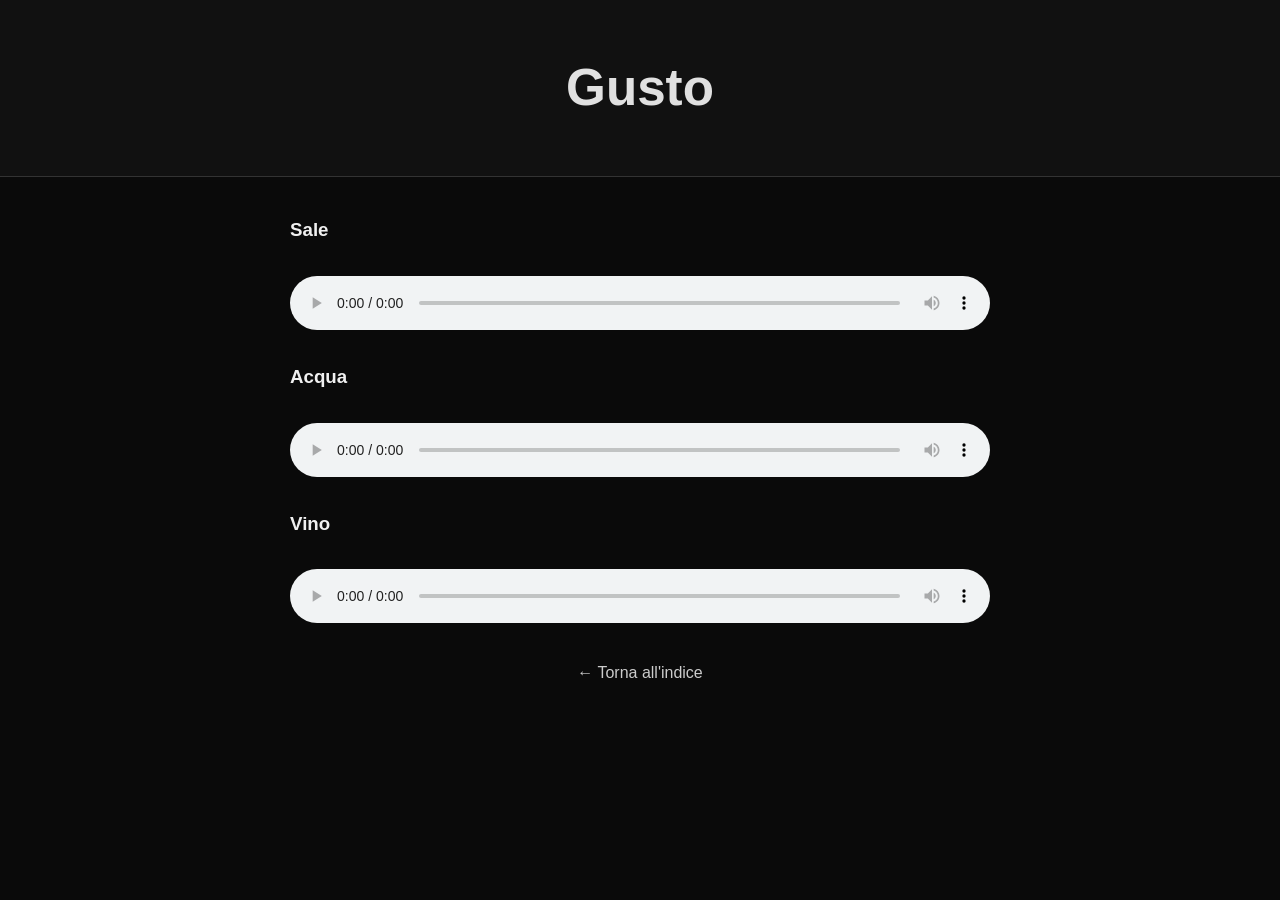
==== gusto.html @ 8b2a987e "Add files via upload" ====
<!DOCTYPE html><html><head><meta charset='utf-8'><title>Gusto - Terra</title><link rel='stylesheet' href='assets/style.css'></head><body><header><h1>Gusto</h1></header><main><div class='section'><h3>Sale</h3><audio controls><source src='audio/gusto_1_sale.mp3' type='audio/mpeg'></audio></div><div class='section'><h3>Acqua</h3><audio controls><source src='audio/gusto_2_acqua.mp3' type='audio/mpeg'></audio></div><div class='section'><h3>Vino</h3><audio controls><source src='audio/gusto_3_vino.mp3' type='audio/mpeg'></audio></div><nav><a href='index.html'>&larr; Torna all'indice</a></nav></main><script src='assets/script.js'></script></body></html>
---- assets/style.css ----
body { background-color: #0a0a0a; color: #e0e0e0; font-family: 'Helvetica Neue', sans-serif; margin: 0; padding: 0; }
header { background: #111; padding: 1.5rem; text-align: center; font-size: 1.6rem; border-bottom: 1px solid #333; }
main { padding: 1.5rem; max-width: 700px; margin: auto; }
a { color: #99ccff; text-decoration: none; }
a:hover { text-decoration: underline; }
audio { width: 100%; margin-top: 1rem; }
.section { margin-bottom: 2rem; }
h2, h3 { color: #f0f0f0; }
nav { text-align: center; margin-top: 2rem; }
nav a { display: inline-block; margin: 0.3rem 0.6rem; color: #ccc; }
nav a:hover { color: #fff; }
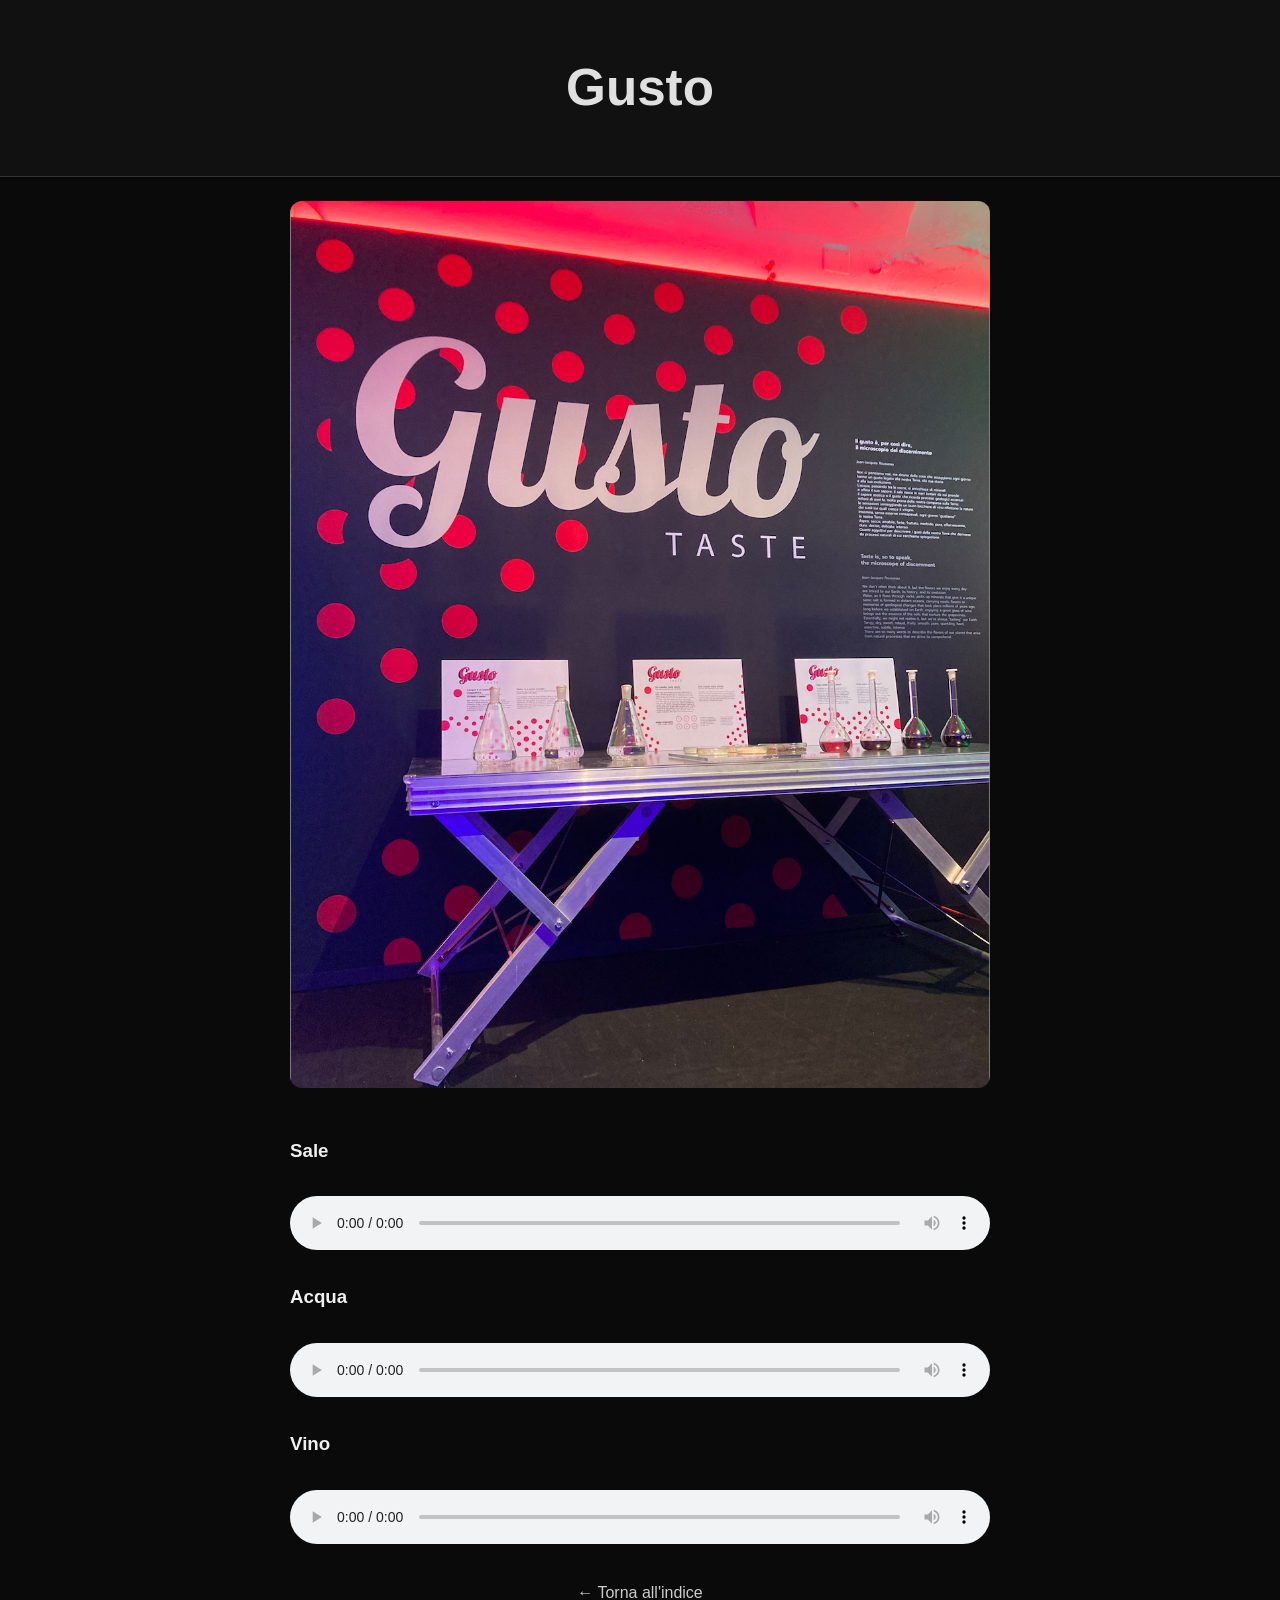
==== commit bc4c5485: "Update gusto.html" ====
--- a/gusto.html
+++ b/gusto.html
@@ -1 +1,42 @@
-<!DOCTYPE html><html><head><meta charset='utf-8'><title>Gusto - Terra</title><link rel='stylesheet' href='assets/style.css'></head><body><header><h1>Gusto</h1></header><main><div class='section'><h3>Sale</h3><audio controls><source src='audio/gusto_1_sale.mp3' type='audio/mpeg'></audio></div><div class='section'><h3>Acqua</h3><audio controls><source src='audio/gusto_2_acqua.mp3' type='audio/mpeg'></audio></div><div class='section'><h3>Vino</h3><audio controls><source src='audio/gusto_3_vino.mp3' type='audio/mpeg'></audio></div><nav><a href='index.html'>&larr; Torna all'indice</a></nav></main><script src='assets/script.js'></script></body></html>+<!DOCTYPE html>
+<html>
+<head>
+  <meta charset='utf-8'>
+  <title>Gusto - Terra</title>
+  <link rel='stylesheet' href='assets/style.css'>
+</head>
+<body>
+  <header><h1>Gusto</h1></header>
+  <main>
+
+    <!-- Immagine della sezione Gusto -->
+    <div class="section">
+      <img src="assets/gusto.png" alt="Gusto" style="width:100%; border-radius:12px; margin-bottom:1rem;">
+    </div>
+
+    <div class='section'>
+      <h3>Sale</h3>
+      <audio controls>
+        <source src='audio/gusto_1_sale.mp3' type='audio/mpeg'>
+      </audio>
+    </div>
+
+    <div class='section'>
+      <h3>Acqua</h3>
+      <audio controls>
+        <source src='audio/gusto_2_acqua.mp3' type='audio/mpeg'>
+      </audio>
+    </div>
+
+    <div class='section'>
+      <h3>Vino</h3>
+      <audio controls>
+        <source src='audio/gusto_3_vino.mp3' type='audio/mpeg'>
+      </audio>
+    </div>
+
+    <nav><a href='index.html'>&larr; Torna all'indice</a></nav>
+  </main>
+  <script src='assets/script.js'></script>
+</body>
+</html>
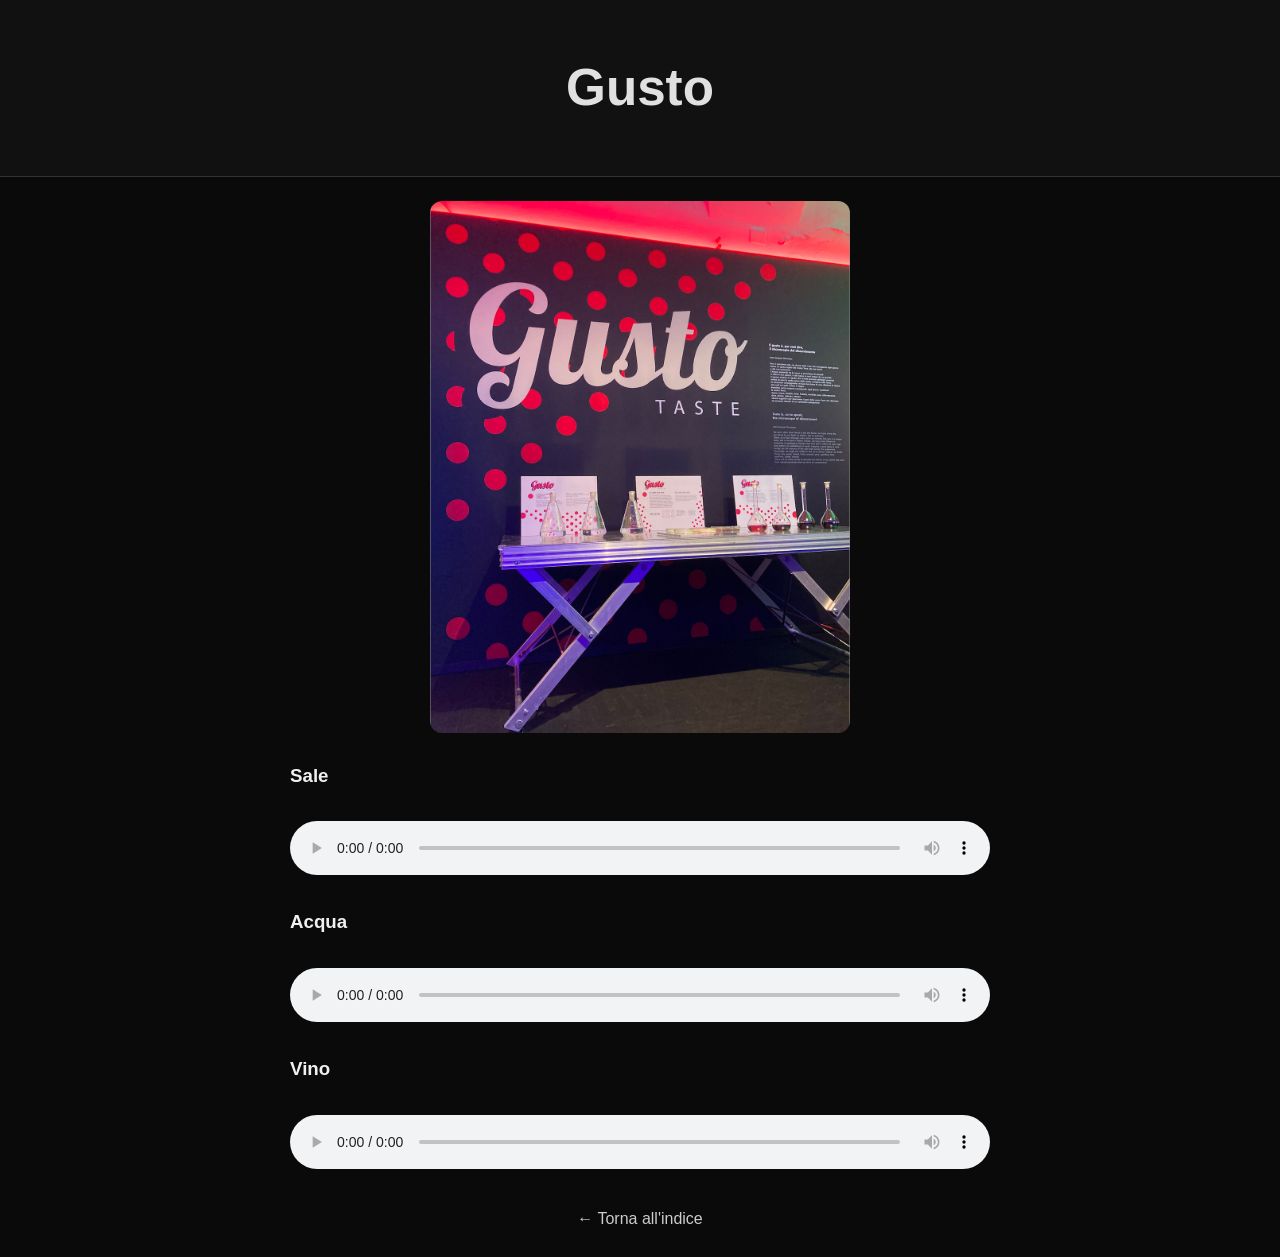
==== commit be55012f: "Update gusto.html" ====
--- a/gusto.html
+++ b/gusto.html
@@ -11,7 +11,7 @@
 
     <!-- Immagine della sezione Gusto -->
     <div class="section">
-      <img src="assets/gusto.png" alt="Gusto" style="width:100%; border-radius:12px; margin-bottom:1rem;">
+<img src="assets/gusto.png" alt="Gusto" style="width:60%; border-radius:12px; margin-bottom:1rem; display:block; margin-left:auto; margin-right:auto;">
     </div>
 
     <div class='section'>
